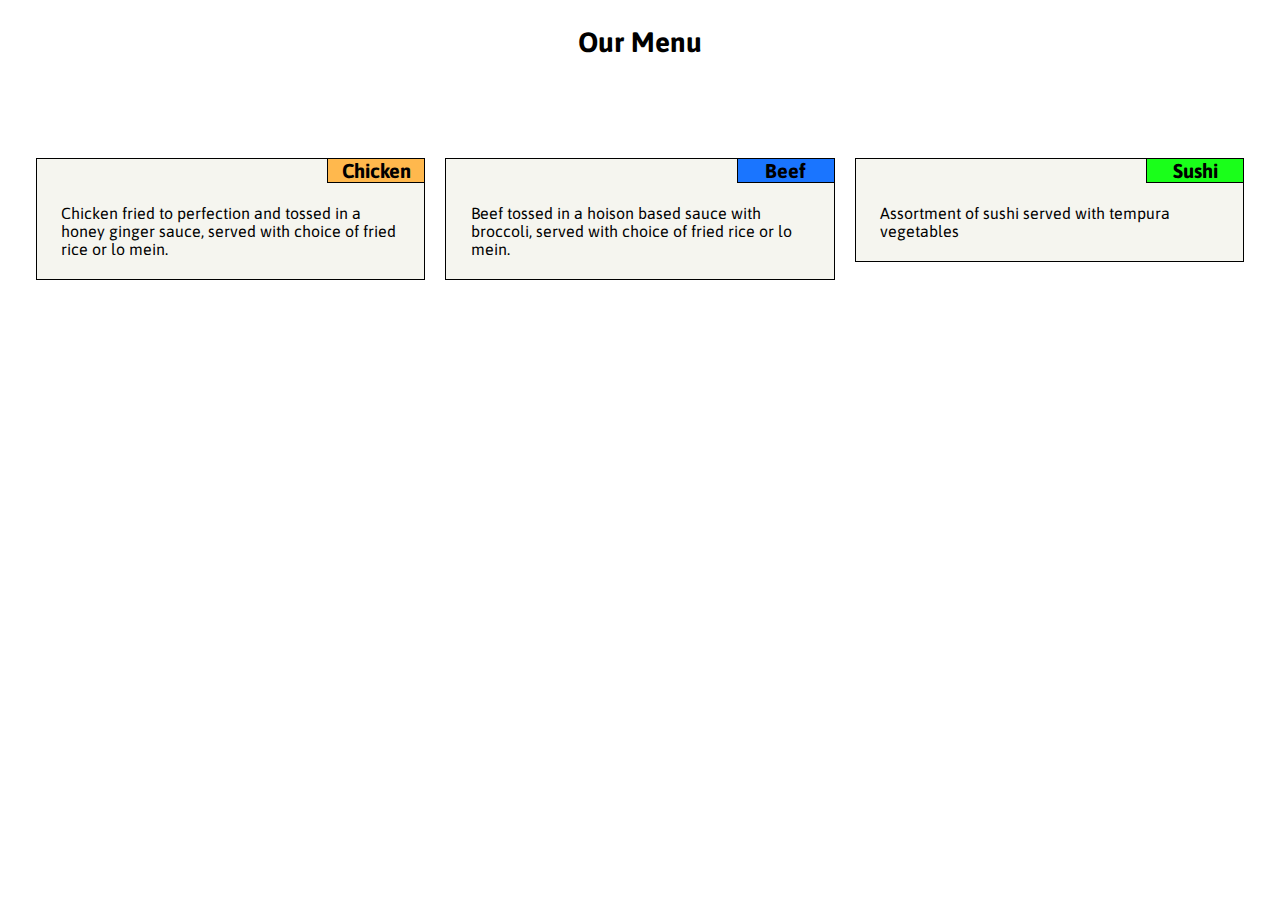
==== Module2-solution/index.html @ ecdd24e8 "Solution to the module 2 assignment" ====
<!DOCTYPE html>
<html lang="en-us">
  <head>
    <meta charset="UTF-8">
    <title>Assignment Solution for Module 2</title>
    <meta name="viewport" content="width=device-width, initial-scale=1">
    <link rel="stylesheet" type="text/css" href="css/stylesheet.css" media="screen">
    <link href="https://fonts.googleapis.com/css?family=Asap" rel="stylesheet">
  </head>
  <body>
  	<h1> Our Menu </h1>

  	<div class="row">

      <div class="col-lg-4 col-md-6">

  	   <div class="section">
  	   <h2 id="chicken"> Chicken </h2>
  	   <p> Chicken fried to perfection and tossed in a honey ginger sauce, served with choice of fried rice or lo mein.</p>
  	   </div>

      </div>

       <div class="col-lg-4 col-md-6">

	         <div class="section">
	         <h2 id="beef"> Beef </h2>
	         <p> Beef tossed in a hoison based sauce with broccoli, served with choice of fried rice or lo mein. </p>
	         </div>
       
       </div>

       <div class="col-lg-4 col-md-12">
	       
           <div class="section">
           <h2 id="sushi"> Sushi </h2>
	         <p> Assortment of sushi served with tempura vegetables </p>
           </div>

	     </div>

    </div>

  	 

  </body>
  </html>
---- Module2-solution/css/stylesheet.css ----
* {
	box-sizing: border-box;
}

body {
	margin: 2%;
	padding: 0;
	font-family: 'Asap', sans-serif;
}

h1 {
	text-align: center;
	font-size: 175%;
	margin-bottom: 100px;
}


.section {
	background-color: #f5f5ef;
    border: solid 1px black;
	margin-right: 10px;
	margin-bottom: 10px;
	margin-left:10px;
	
}


.section h2 {
	text-align: center;
	font-size: 125%;
	border-bottom: solid 1pt black;
	border-left: solid 1pt black;
	width: 25%;
	float: right;
	padding: 0px;
	margin-top: 0;
	margin-right: 0;
	/*margin-bottom: 10px;*/
	overflow: hidden;

}

.section p {
	clear: right;
	font-size: 100%;
	width: 90%;
	margin-right: auto;
	margin-left: auto;
	padding: 5px;
}

#chicken {
	background-color: #ffb84d;
}

#beef {
	background-color: #1a75ff;
}

#sushi {
	background-color: #1aff1a;
}

.row {
	width: 100%;
}

/********** Large devices only **********/
@media (min-width: 1200px) {
  .col-lg-1, .col-lg-2, .col-lg-3, .col-lg-4, .col-lg-5, .col-lg-6, .col-lg-7, .col-lg-8, .col-lg-9, .col-lg-10, .col-lg-11, .col-lg-12 {
    float: left;
    
  }
  .col-lg-1 {
    width: 8.33%;
  }
  .col-lg-2 {
    width: 16.66%;
  }
  .col-lg-3 {
    width: 25%;
  }
  .col-lg-4 {
    width: 33.33%;
  }
  .col-lg-5 {
    width: 41.66%;
  }
  .col-lg-6 {
    width: 50%;
  }
  .col-lg-7 {
    width: 58.33%;
  }
  .col-lg-8 {
    width: 66.66%;
  }
  .col-lg-9 {
    width: 74.99%;
  }
  .col-lg-10 {
    width: 83.33%;
  }
  .col-lg-11 {
    width: 91.66%;
  }
  .col-lg-12 {
    width: 100%;
  }
}

/********** Medium devices only **********/
@media (min-width: 992px) and (max-width: 1199px) {
  .col-md-1, .col-md-2, .col-md-3, .col-md-4, .col-md-5, .col-md-6, .col-md-7, .col-md-8, .col-md-9, .col-md-10, .col-md-11, .col-md-12 {
    float: left;
   
  }
  .col-md-1 {
    width: 8.33%;
  }
  .col-md-2 {
    width: 16.66%;
  }
  .col-md-3 {
    width: 25%;
  }
  .col-md-4 {
    width: 33.33%;
  }
  .col-md-5 {
    width: 41.66%;
  }
  .col-md-6 {
    width: 50%;
  }
  .col-md-7 {
    width: 58.33%;
  }
  .col-md-8 {
    width: 66.66%;
  }
  .col-md-9 {
    width: 74.99%;
  }
  .col-md-10 {
    width: 83.33%;
  }
  .col-md-11 {
    width: 91.66%;
  }
  .col-md-12 {
    width: 100%;
  }
}
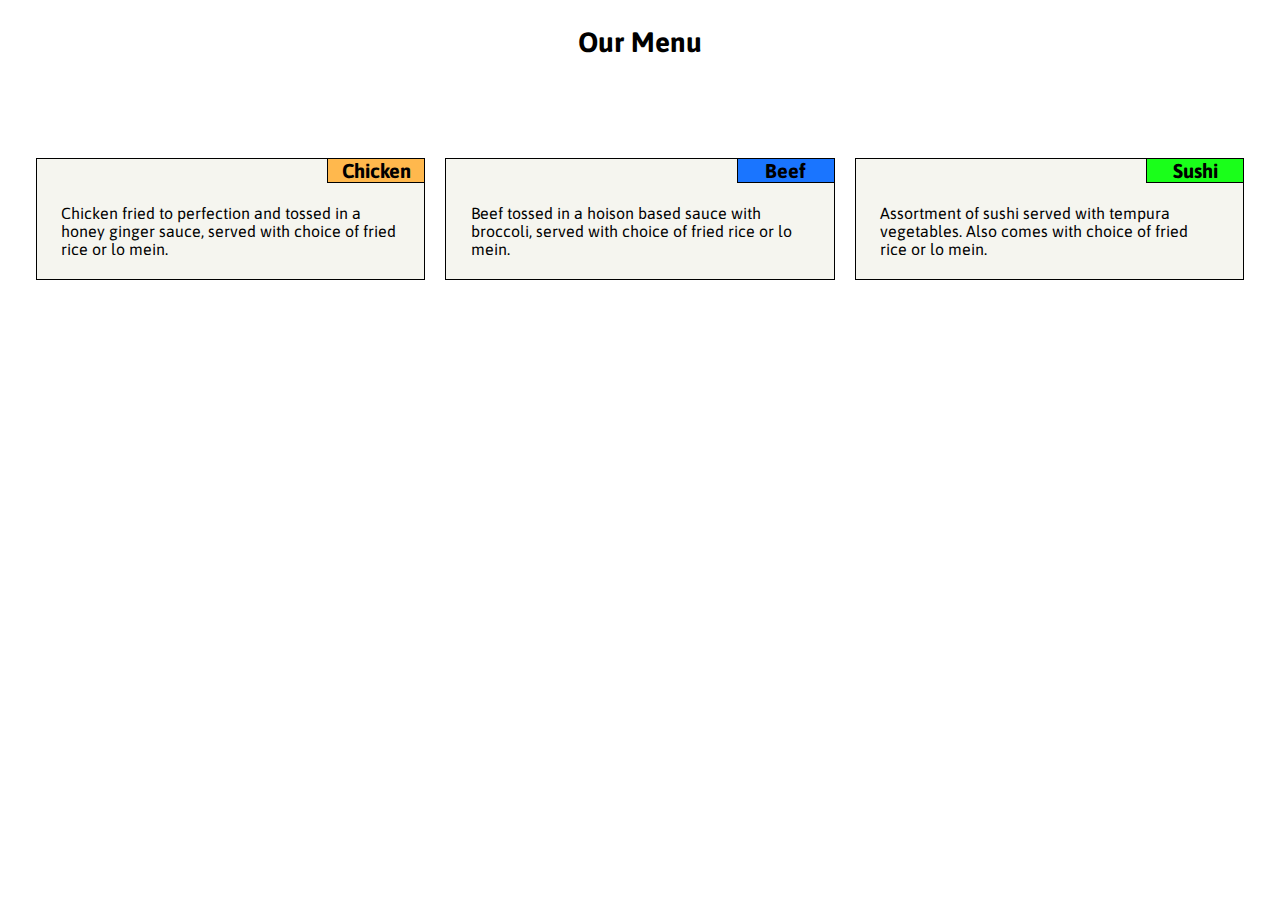
==== commit 04b76b37: "Added some extra text to sushi." ====
--- a/Module2-solution/index.html
+++ b/Module2-solution/index.html
@@ -34,7 +34,7 @@
 	       
            <div class="section">
            <h2 id="sushi"> Sushi </h2>
-	         <p> Assortment of sushi served with tempura vegetables </p>
+	         <p> Assortment of sushi served with tempura vegetables.  Also comes with choice of fried rice or lo mein. </p>
            </div>
 
 	     </div>
